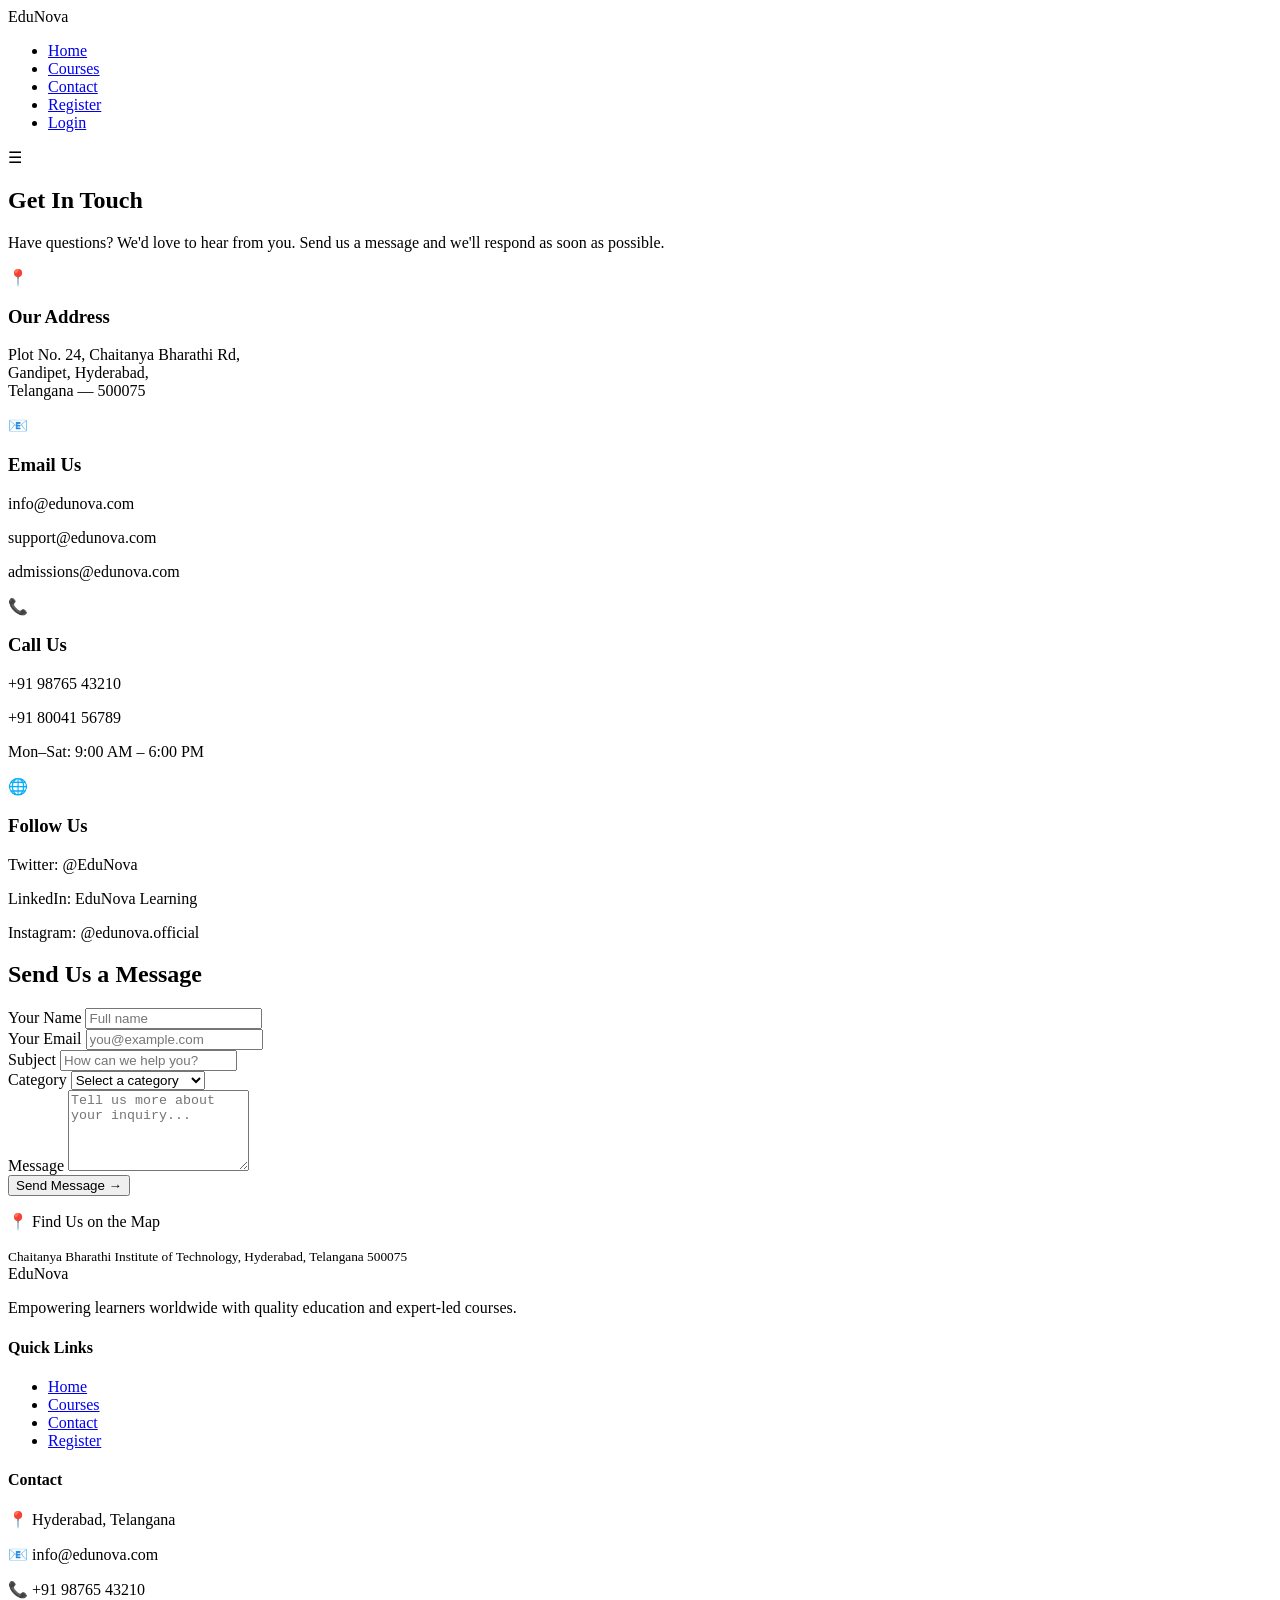
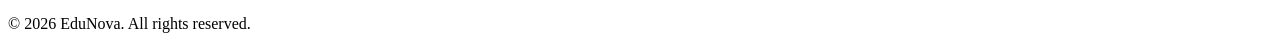
==== contact.html @ 94f312a9 "Create contact.html" ====
<!DOCTYPE html>
<html lang="en">
<head>
  <meta charset="UTF-8"/>
  <meta name="viewport" content="width=device-width, initial-scale=1.0"/>
  <title>Contact — EduNova</title>
  <link rel="stylesheet" href="styles.css"/>
  <link href="https://fonts.googleapis.com/css2?family=Playfair+Display:wght@700;900&family=DM+Sans:wght@300;400;500;600&display=swap" rel="stylesheet"/>
</head>
<body>

  <nav class="navbar">
    <div class="nav-logo">Edu<span>Nova</span></div>
    <ul class="nav-links">
      <li><a href="index.html">Home</a></li>
      <li><a href="courses.html">Courses</a></li>
      <li><a href="contact.html" class="active">Contact</a></li>
      <li><a href="register.html" class="btn-nav">Register</a></li>
      <li><a href="login.html" class="btn-nav btn-outline">Login</a></li>
    </ul>
    <div class="hamburger" onclick="toggleMenu()">&#9776;</div>
  </nav>

  <section class="page-hero">
    <h1>Get In <span>Touch</span></h1>
    <p>Have questions? We'd love to hear from you. Send us a message and we'll respond as soon as possible.</p>
  </section>

  <section class="contact-section">

    <!-- CONTACT INFO CARDS -->
    <div class="contact-info-grid">
      <div class="contact-info-card">
        <div class="contact-icon">📍</div>
        <h3>Our Address</h3>
        <p>Plot No. 24, Chaitanya Bharathi Rd,<br/>Gandipet, Hyderabad,<br/>Telangana — 500075</p>
      </div>
      <div class="contact-info-card">
        <div class="contact-icon">📧</div>
        <h3>Email Us</h3>
        <p>info@edunova.com</p>
        <p>support@edunova.com</p>
        <p>admissions@edunova.com</p>
      </div>
      <div class="contact-info-card">
        <div class="contact-icon">📞</div>
        <h3>Call Us</h3>
        <p>+91 98765 43210</p>
        <p>+91 80041 56789</p>
        <p>Mon–Sat: 9:00 AM – 6:00 PM</p>
      </div>
      <div class="contact-info-card">
        <div class="contact-icon">🌐</div>
        <h3>Follow Us</h3>
        <p>Twitter: @EduNova</p>
        <p>LinkedIn: EduNova Learning</p>
        <p>Instagram: @edunova.official</p>
      </div>
    </div>

    <!-- CONTACT FORM -->
    <div class="contact-form-wrapper">
      <h2>Send Us a <span>Message</span></h2>

      <div id="contact-success" class="success-banner" style="display:none;">
        ✅ Message sent successfully! We'll get back to you within 24 hours.
      </div>

      <form id="contactForm" novalidate>
        <div class="form-row">
          <div class="form-group">
            <label for="c-name">Your Name</label>
            <input type="text" id="c-name" placeholder="Full name"/>
            <span class="error" id="err-c-name"></span>
          </div>
          <div class="form-group">
            <label for="c-email">Your Email</label>
            <input type="email" id="c-email" placeholder="you@example.com"/>
            <span class="error" id="err-c-email"></span>
          </div>
        </div>

        <div class="form-group">
          <label for="c-subject">Subject</label>
          <input type="text" id="c-subject" placeholder="How can we help you?"/>
          <span class="error" id="err-c-subject"></span>
        </div>

        <div class="form-group">
          <label for="c-category">Category</label>
          <select id="c-category">
            <option value="">Select a category</option>
            <option value="course">Course Inquiry</option>
            <option value="technical">Technical Support</option>
            <option value="billing">Billing & Payments</option>
            <option value="partnership">Partnership</option>
            <option value="other">Other</option>
          </select>
          <span class="error" id="err-c-category"></span>
        </div>

        <div class="form-group">
          <label for="c-message">Message</label>
          <textarea id="c-message" rows="5" placeholder="Tell us more about your inquiry..."></textarea>
          <span class="error" id="err-c-message"></span>
        </div>

        <button type="button" class="btn-primary" onclick="submitContact()">Send Message →</button>
      </form>
    </div>

  </section>

  <!-- MAP PLACEHOLDER -->
  <section class="map-section">
    <div class="map-placeholder">
      <p>📍 Find Us on the Map</p>
      <small>Chaitanya Bharathi Institute of Technology, Hyderabad, Telangana 500075</small>
    </div>
  </section>

  <footer class="footer">
    <div class="footer-grid">
      <div class="footer-brand">
        <div class="nav-logo">Edu<span>Nova</span></div>
        <p>Empowering learners worldwide with quality education and expert-led courses.</p>
      </div>
      <div class="footer-links">
        <h4>Quick Links</h4>
        <ul>
          <li><a href="index.html">Home</a></li>
          <li><a href="courses.html">Courses</a></li>
          <li><a href="contact.html">Contact</a></li>
          <li><a href="register.html">Register</a></li>
        </ul>
      </div>
      <div class="footer-contact">
        <h4>Contact</h4>
        <p>📍 Hyderabad, Telangana</p>
        <p>📧 info@edunova.com</p>
        <p>📞 +91 98765 43210</p>
      </div>
    </div>
    <div class="footer-bottom">
      <p>&copy; 2026 EduNova. All rights reserved.</p>
    </div>
  </footer>

  <script>
    function toggleMenu() {
      document.querySelector('.nav-links').classList.toggle('open');
    }

    function clearContactErrors() {
      document.querySelectorAll('.error').forEach(e => e.textContent = '');
      document.querySelectorAll('input, textarea, select').forEach(i => i.classList.remove('input-error'));
    }

    function setContactError(id, msg, inputId) {
      document.getElementById(id).textContent = msg;
      if (inputId) document.getElementById(inputId).classList.add('input-error');
    }

    function submitContact() {
      clearContactErrors();
      let valid = true;

      const name = document.getElementById('c-name').value.trim();
      const email = document.getElementById('c-email').value.trim();
      const subject = document.getElementById('c-subject').value.trim();
      const category = document.getElementById('c-category').value;
      const message = document.getElementById('c-message').value.trim();

      if (!name || name.length < 2) {
        setContactError('err-c-name', 'Please enter your name.', 'c-name');
        valid = false;
      }

      const emailRegex = /^[^\s@]+@[^\s@]+\.[^\s@]+$/;
      if (!email || !emailRegex.test(email)) {
        setContactError('err-c-email', 'Please enter a valid email.', 'c-email');
        valid = false;
      }

      if (!subject || subject.length < 5) {
        setContactError('err-c-subject', 'Subject must be at least 5 characters.', 'c-subject');
        valid = false;
      }

      if (!category) {
        setContactError('err-c-category', 'Please select a category.', 'c-category');
        valid = false;
      }

      if (!message || message.length < 20) {
        setContactError('err-c-message', 'Message must be at least 20 characters.', 'c-message');
        valid = false;
      }

      if (valid) {
        document.getElementById('contact-success').style.display = 'block';
        document.getElementById('contactForm').reset();
        window.scrollTo({ top: 0, behavior: 'smooth' });
      }
    }
  </script>
</body>
</html>
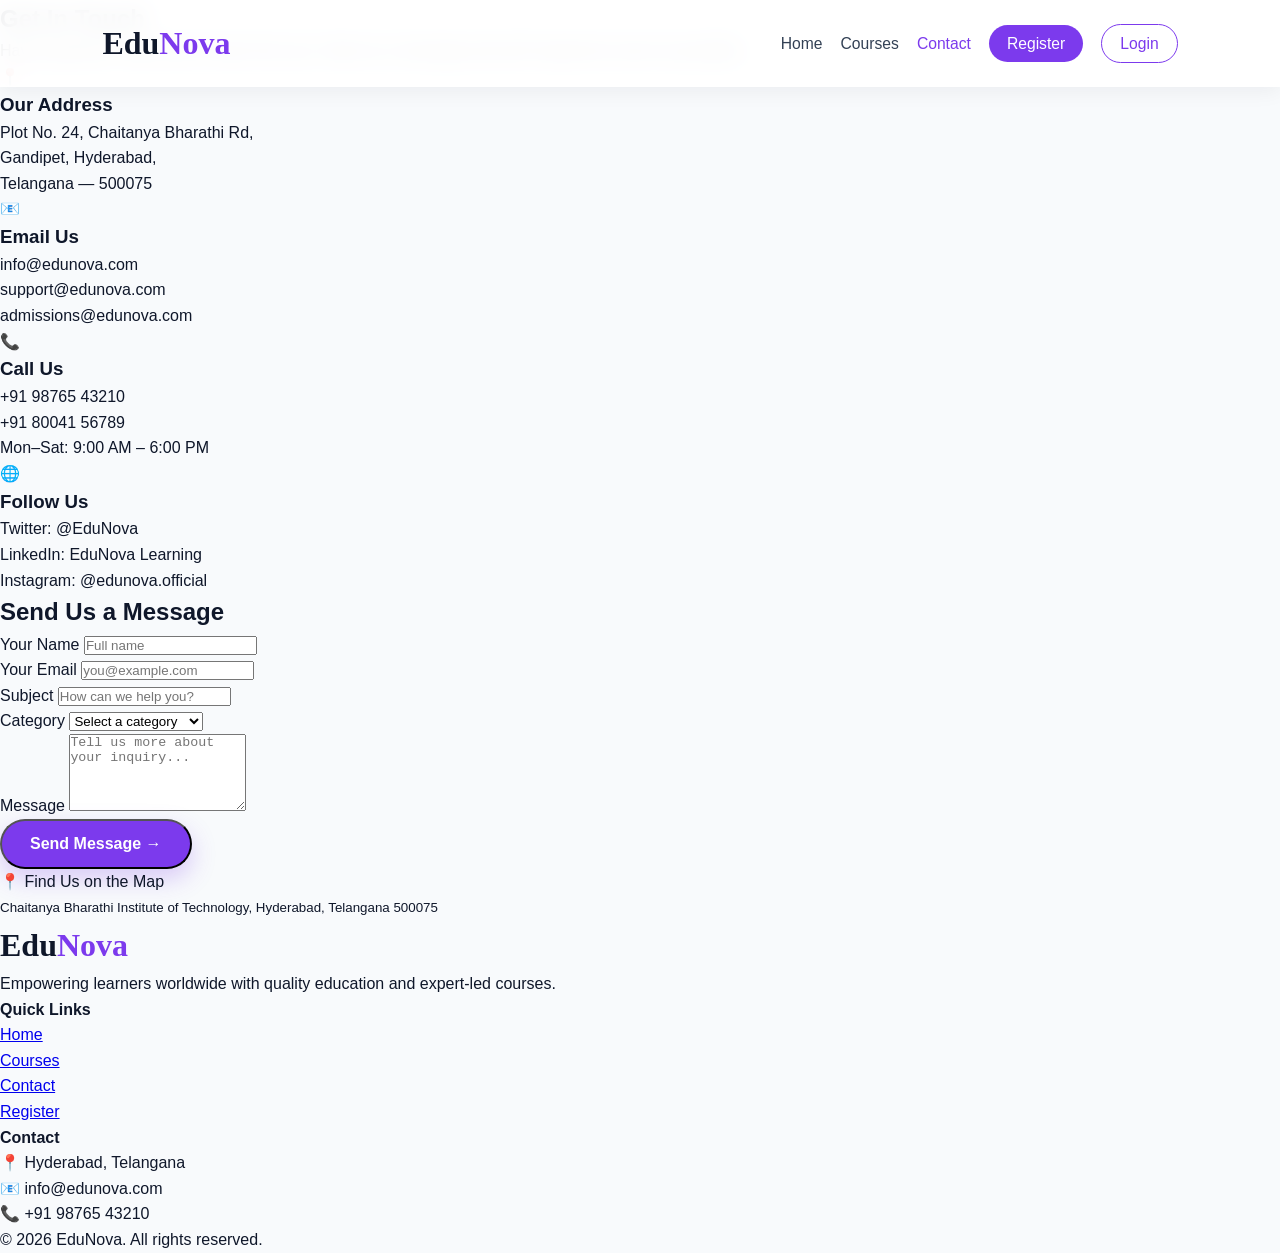
==== commit f3d65682: "Update contact.html" ====
--- a/contact.html
+++ b/contact.html
@@ -13,7 +13,7 @@
     <div class="nav-logo">Edu<span>Nova</span></div>
     <ul class="nav-links">
       <li><a href="index.html">Home</a></li>
-      <li><a href="courses.html">Courses</a></li>
+      <li><a href="course1.html">Courses</a></li>
       <li><a href="contact.html" class="active">Contact</a></li>
       <li><a href="register.html" class="btn-nav">Register</a></li>
       <li><a href="login.html" class="btn-nav btn-outline">Login</a></li>
--- a/styles.css
+++ b/styles.css
@@ -0,0 +1,289 @@
+* {
+  margin: 0;
+  padding: 0;
+  box-sizing: border-box;
+}
+
+body {
+  font-family: 'DM Sans', sans-serif;
+  background: #f8fafc;
+  color: #0f172a;
+  line-height: 1.6;
+}
+
+/* ===== NAVBAR ===== */
+.navbar {
+  width: 100%;
+  padding: 18px 8%;
+  display: flex;
+  justify-content: space-between;
+  align-items: center;
+  position: fixed;
+  top: 0;
+  left: 0;
+  z-index: 1000;
+  background: rgba(255, 255, 255, 0.92);
+  backdrop-filter: blur(12px);
+  box-shadow: 0 4px 20px rgba(15, 23, 42, 0.06);
+}
+
+.nav-logo {
+  font-family: 'Playfair Display', serif;
+  font-size: 2rem;
+  font-weight: 900;
+  color: #0f172a;
+}
+
+.nav-logo span {
+  color: #7c3aed;
+}
+
+.nav-links {
+  display: flex;
+  align-items: center;
+  gap: 18px;
+  list-style: none;
+}
+
+.nav-links li a {
+  text-decoration: none;
+  color: #334155;
+  font-weight: 500;
+  font-size: 0.98rem;
+  transition: 0.3s ease;
+}
+
+.nav-links li a:hover,
+.nav-links li a.active {
+  color: #7c3aed;
+}
+
+/* ===== NAV BUTTONS ===== */
+.btn-nav {
+  padding: 10px 18px;
+  border-radius: 999px;
+  background: #7c3aed;
+  color: #fff !important;
+  font-weight: 600;
+  transition: 0.3s ease;
+}
+
+.btn-nav:hover {
+  background: #6d28d9;
+  transform: translateY(-1px);
+}
+
+.btn-outline {
+  background: transparent;
+  border: 1.5px solid #7c3aed;
+  color: #7c3aed !important;
+}
+
+.btn-outline:hover {
+  background: #7c3aed;
+  color: #fff !important;
+}
+
+/* ===== HAMBURGER ===== */
+.hamburger {
+  display: none;
+  font-size: 2rem;
+  cursor: pointer;
+  color: #0f172a;
+}
+
+/* ===== HERO SECTION ===== */
+.hero {
+  min-height: 100vh;
+  position: relative;
+  display: flex;
+  align-items: center;
+  padding: 140px 8% 80px;
+  background: url("hero-bg.png") center/cover no-repeat;
+  overflow: hidden;
+}
+
+.hero-overlay {
+  position: absolute;
+  inset: 0;
+  background: linear-gradient(
+    rgba(248, 250, 252, 0.75),
+    rgba(248, 250, 252, 0.88)
+  );
+  z-index: 1;
+}
+
+.hero-content {
+  position: relative;
+  z-index: 2;
+  max-width: 700px;
+}
+
+.hero-tag {
+  display: inline-block;
+  background: rgba(124, 58, 237, 0.12);
+  color: #7c3aed;
+  padding: 8px 16px;
+  border-radius: 999px;
+  font-size: 0.9rem;
+  font-weight: 600;
+  margin-bottom: 22px;
+}
+
+.hero h1 {
+  font-family: 'Playfair Display', serif;
+  font-size: 4rem;
+  line-height: 1.1;
+  font-weight: 900;
+  color: #0f172a;
+  margin-bottom: 20px;
+}
+
+.highlight {
+  color: #7c3aed;
+}
+
+.hero-sub {
+  font-size: 1.15rem;
+  color: #475569;
+  max-width: 620px;
+  margin-bottom: 30px;
+}
+
+.hero-cta {
+  display: flex;
+  gap: 16px;
+  flex-wrap: wrap;
+}
+
+/* ===== HERO BUTTONS ===== */
+.btn-primary,
+.btn-secondary {
+  text-decoration: none;
+  padding: 14px 28px;
+  border-radius: 999px;
+  font-weight: 600;
+  font-size: 1rem;
+  transition: 0.3s ease;
+  display: inline-block;
+}
+
+.btn-primary {
+  background: #7c3aed;
+  color: #fff;
+  box-shadow: 0 10px 24px rgba(124, 58, 237, 0.25);
+}
+
+.btn-primary:hover {
+  background: #6d28d9;
+  transform: translateY(-2px);
+}
+
+.btn-secondary {
+  border: 1.5px solid #7c3aed;
+  color: #7c3aed;
+  background: rgba(255, 255, 255, 0.85);
+}
+
+.btn-secondary:hover {
+  background: #7c3aed;
+  color: #fff;
+  transform: translateY(-2px);
+}
+
+/* ===== RESPONSIVE ===== */
+@media (max-width: 992px) {
+  .hero h1 {
+    font-size: 3rem;
+  }
+
+  .hero-sub {
+    font-size: 1rem;
+  }
+}
+
+@media (max-width: 768px) {
+  .hamburger {
+    display: block;
+  }
+
+  .nav-links {
+    position: absolute;
+    top: 78px;
+    right: 8%;
+    width: 260px;
+    background: rgba(255, 255, 255, 0.98);
+    backdrop-filter: blur(14px);
+    border-radius: 18px;
+    box-shadow: 0 14px 30px rgba(15, 23, 42, 0.12);
+    flex-direction: column;
+    align-items: flex-start;
+    padding: 20px;
+    gap: 14px;
+    display: none;
+  }
+
+  .nav-links.open {
+    display: flex;
+  }
+
+  .nav-links li {
+    width: 100%;
+  }
+
+  .nav-links li a {
+    display: block;
+    width: 100%;
+  }
+
+  .hero {
+    padding: 120px 8% 70px;
+    text-align: center;
+    justify-content: center;
+  }
+
+  .hero-content {
+    max-width: 100%;
+  }
+
+  .hero h1 {
+    font-size: 2.5rem;
+  }
+
+  .hero-sub {
+    margin-left: auto;
+    margin-right: auto;
+  }
+
+  .hero-cta {
+    justify-content: center;
+  }
+}
+
+@media (max-width: 480px) {
+  .navbar {
+    padding: 16px 6%;
+  }
+
+  .nav-logo {
+    font-size: 1.6rem;
+  }
+
+  .hero {
+    padding: 110px 6% 60px;
+  }
+
+  .hero h1 {
+    font-size: 2rem;
+  }
+
+  .hero-tag {
+    font-size: 0.8rem;
+  }
+
+  .btn-primary,
+  .btn-secondary {
+    width: 100%;
+    text-align: center;
+  }
+}
